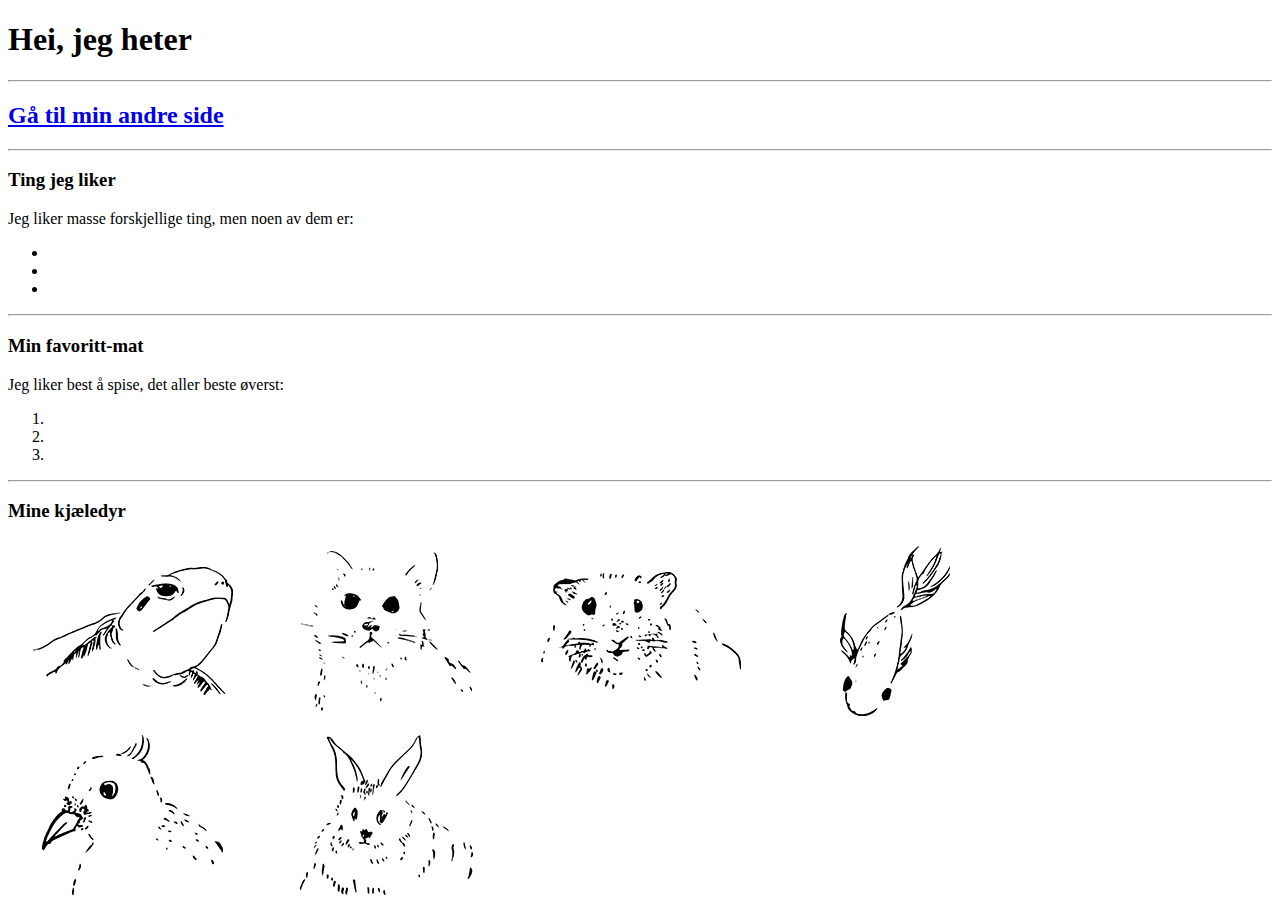
==== index.html @ c3714e86 "Testside ting" ====
<!DOCTYPE html>
<html>
<!--
  Laget ved hjelp av jsbin.com
  Kilden kan redigeres via http://jsbin.com/oxonob/15/edit
-->
  <head>
    <!-- "Hodet" på siden : her putter vi ting vi vil fortelle nettleseren om siden vår, men som vi ikke skal vise -->
    <meta charset="UTF-8">
    <title>En side om meg</title>
  <style id="jsbin-css"></style></head>
  
  <body>
    <!-- "Kroppen" til siden: her putter vi alt det vi vil vise på siden vår -->
    
    <!-- Hvorfor ikke starte med en overskrift for å si hei? -->
    <h1>Hei, jeg heter <!-- Skriv navnet ditt her --></h1>
    
    <hr>
    
    <!-- Ta en kikk på disse linkene. Hvor fører de hen? -->
    <h2><a href="om_meg_side_2.html"> Gå til min andre side </a></h2>
    
    <hr>
    
    <!-- Fortell litt mer om tingene du liker -->
    
    <!-- Husker du linkene ovenfor? La du merke til at ID attributten under her er den samme som adressen til en av linkene? -->
    <h3 id="liker"> Ting jeg liker</h3>
    <p>Jeg liker masse forskjellige ting, men noen av dem er:</p>
    <ul>
      <li><!-- Skriv hva du liker her --></li>
      <li><!-- Skriv hva du liker her --></li>
      <li><!-- Skriv hva du liker her --></li>
    </ul>
    
    
    <p><!-- Skriv litt om favoritt-hobbyen din her --></p>
    
    <hr>
   
    <h3 id="mat">Min favoritt-mat</h3>
    <p>Jeg liker best å spise, det aller beste øverst:</p>
    <ol>
      <li><!-- Skriv det du liker aller best her --></li>
      <li><!-- Skriv det du liker nest best her --></li>
      <li><!-- Skriv det du liker tredje best her --></li>
    </ol>
    
    <hr>
    
    <h3 id="dyr">Mine kjæledyr</h3>
    
    <!-- Hvilken av disse kjæledyrene har du, eller har du lyst på å ha? -->
    <img src="bilder/skilpadde.png" alt="Skilpadde">
    <img src="bilder/katt.png" alt="Katt">
    <img src="bilder/hamster.png" alt="Hamster">
    <img src="bilder/gullfisk.png" alt="Gullfisk">
    <img src="bilder/papegoye.png" alt="Papegøye">
    <img src="bilder/kanin.png" alt="Kanin">
    
    
    
  <script>

</script>
</body>
</html>
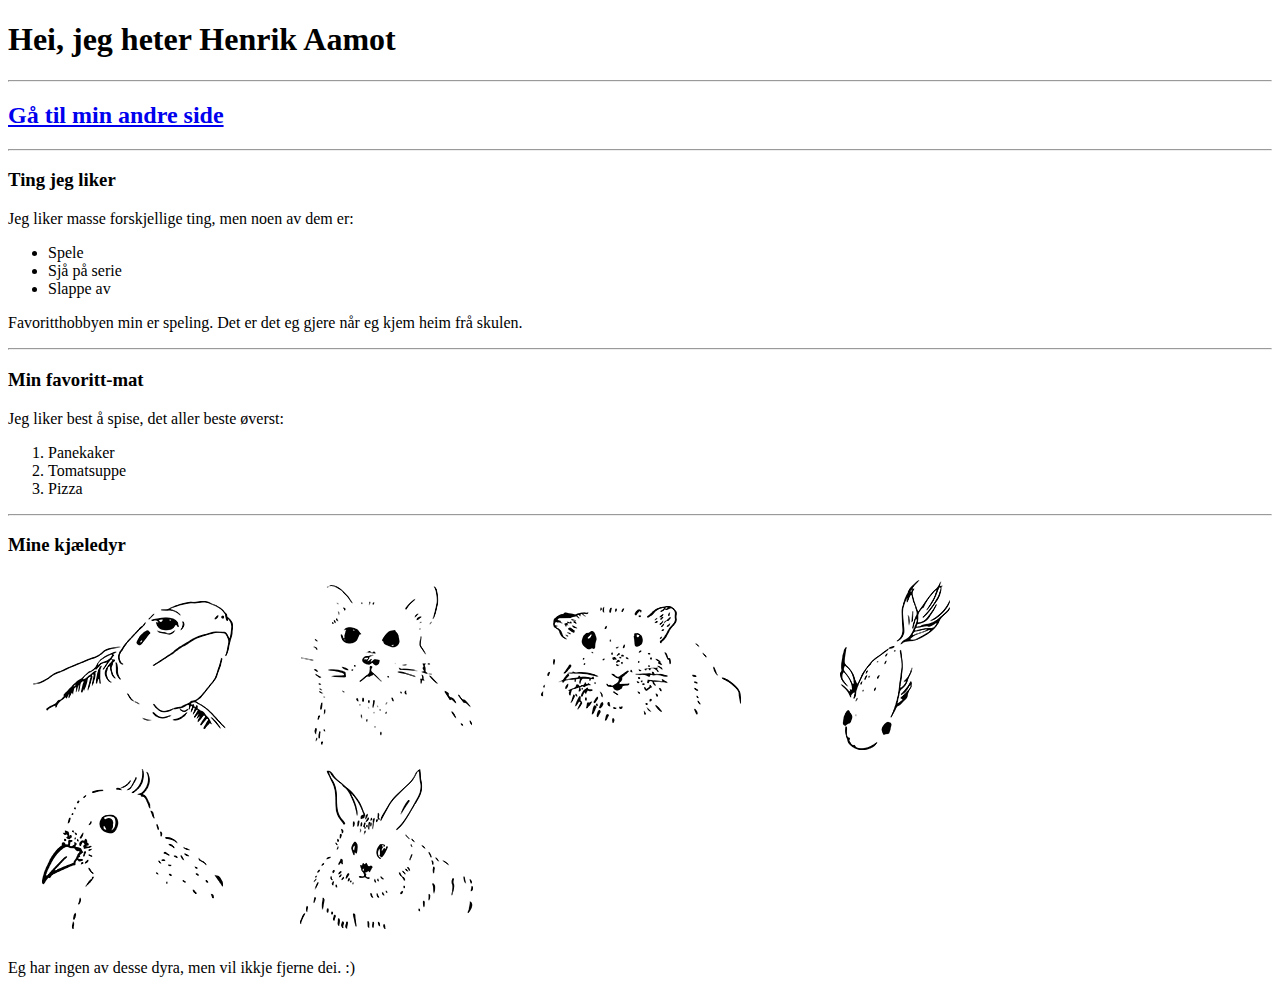
==== commit d24229c1: "Add files via upload" ====
--- a/index.html
+++ b/index.html
@@ -1,68 +1,69 @@
-<!DOCTYPE html>
-<html>
-<!--
-  Laget ved hjelp av jsbin.com
-  Kilden kan redigeres via http://jsbin.com/oxonob/15/edit
--->
-  <head>
-    <!-- "Hodet" på siden : her putter vi ting vi vil fortelle nettleseren om siden vår, men som vi ikke skal vise -->
-    <meta charset="UTF-8">
-    <title>En side om meg</title>
-  <style id="jsbin-css"></style></head>
-  
-  <body>
-    <!-- "Kroppen" til siden: her putter vi alt det vi vil vise på siden vår -->
-    
-    <!-- Hvorfor ikke starte med en overskrift for å si hei? -->
-    <h1>Hei, jeg heter <!-- Skriv navnet ditt her --></h1>
-    
-    <hr>
-    
-    <!-- Ta en kikk på disse linkene. Hvor fører de hen? -->
-    <h2><a href="om_meg_side_2.html"> Gå til min andre side </a></h2>
-    
-    <hr>
-    
-    <!-- Fortell litt mer om tingene du liker -->
-    
-    <!-- Husker du linkene ovenfor? La du merke til at ID attributten under her er den samme som adressen til en av linkene? -->
-    <h3 id="liker"> Ting jeg liker</h3>
-    <p>Jeg liker masse forskjellige ting, men noen av dem er:</p>
-    <ul>
-      <li><!-- Skriv hva du liker her --></li>
-      <li><!-- Skriv hva du liker her --></li>
-      <li><!-- Skriv hva du liker her --></li>
-    </ul>
-    
-    
-    <p><!-- Skriv litt om favoritt-hobbyen din her --></p>
-    
-    <hr>
-   
-    <h3 id="mat">Min favoritt-mat</h3>
-    <p>Jeg liker best å spise, det aller beste øverst:</p>
-    <ol>
-      <li><!-- Skriv det du liker aller best her --></li>
-      <li><!-- Skriv det du liker nest best her --></li>
-      <li><!-- Skriv det du liker tredje best her --></li>
-    </ol>
-    
-    <hr>
-    
-    <h3 id="dyr">Mine kjæledyr</h3>
-    
-    <!-- Hvilken av disse kjæledyrene har du, eller har du lyst på å ha? -->
-    <img src="bilder/skilpadde.png" alt="Skilpadde">
-    <img src="bilder/katt.png" alt="Katt">
-    <img src="bilder/hamster.png" alt="Hamster">
-    <img src="bilder/gullfisk.png" alt="Gullfisk">
-    <img src="bilder/papegoye.png" alt="Papegøye">
-    <img src="bilder/kanin.png" alt="Kanin">
-    
-    
-    
-  <script>
-
-</script>
-</body>
-</html>
+<!DOCTYPE html>
+<html>
+<!--
+  Laget ved hjelp av jsbin.com
+  Kilden kan redigeres via http://jsbin.com/oxonob/15/edit
+-->
+  <head>
+    <!-- "Hodet" på siden : her putter vi ting vi vil fortelle nettleseren om siden vår, men som vi ikke skal vise -->
+    <meta charset="UTF-8">
+    <title>En side om meg</title>
+  <style id="jsbin-css"></style></head>
+  
+  <body>
+    <!-- "Kroppen" til siden: her putter vi alt det vi vil vise på siden vår -->
+    
+    <!-- Hvorfor ikke starte med en overskrift for å si hei? -->
+    <h1>Hei, jeg heter Henrik Aamot</h1>
+    
+    <hr>
+    
+    <!-- Ta en kikk på disse linkene. Hvor fører de hen? -->
+    <h2><a href="om_meg_side_2.html"> Gå til min andre side </a></h2>
+    
+    <hr>
+    
+    <!-- Fortell litt mer om tingene du liker -->
+    
+    <!-- Husker du linkene ovenfor? La du merke til at ID attributten under her er den samme som adressen til en av linkene? -->
+    <h3 id="liker"> Ting jeg liker</h3>
+    <p>Jeg liker masse forskjellige ting, men noen av dem er:</p>
+    <ul>
+      <li>Spele</li>
+      <li>Sjå på serie</li>
+      <li>Slappe av</li>
+    </ul>
+    
+    
+    <p>Favoritthobbyen min er speling. Det er det eg gjere når eg kjem heim frå skulen.</p>
+    
+    <hr>
+   
+    <h3 id="mat">Min favoritt-mat</h3>
+    <p>Jeg liker best å spise, det aller beste øverst:</p>
+    <ol>
+      <li>Panekaker</li>
+      <li>Tomatsuppe</li>
+      <li>Pizza</li>
+    </ol>
+    
+    <hr>
+    
+    <h3 id="dyr">Mine kjæledyr</h3>
+    
+    <!-- Hvilken av disse kjæledyrene har du, eller har du lyst på å ha? -->
+    <img src="bilder/skilpadde.png" alt="Skilpadde">
+    <img src="bilder/katt.png" alt="Katt">
+    <img src="bilder/hamster.png" alt="Hamster">
+    <img src="bilder/gullfisk.png" alt="Gullfisk">
+    <img src="bilder/papegoye.png" alt="Papegøye">
+    <img src="bilder/kanin.png" alt="Kanin">
+    <p> Eg har ingen av desse dyra, men vil ikkje fjerne dei. :)</p>
+    
+    
+    
+  <script>
+
+</script>
+</body>
+</html>
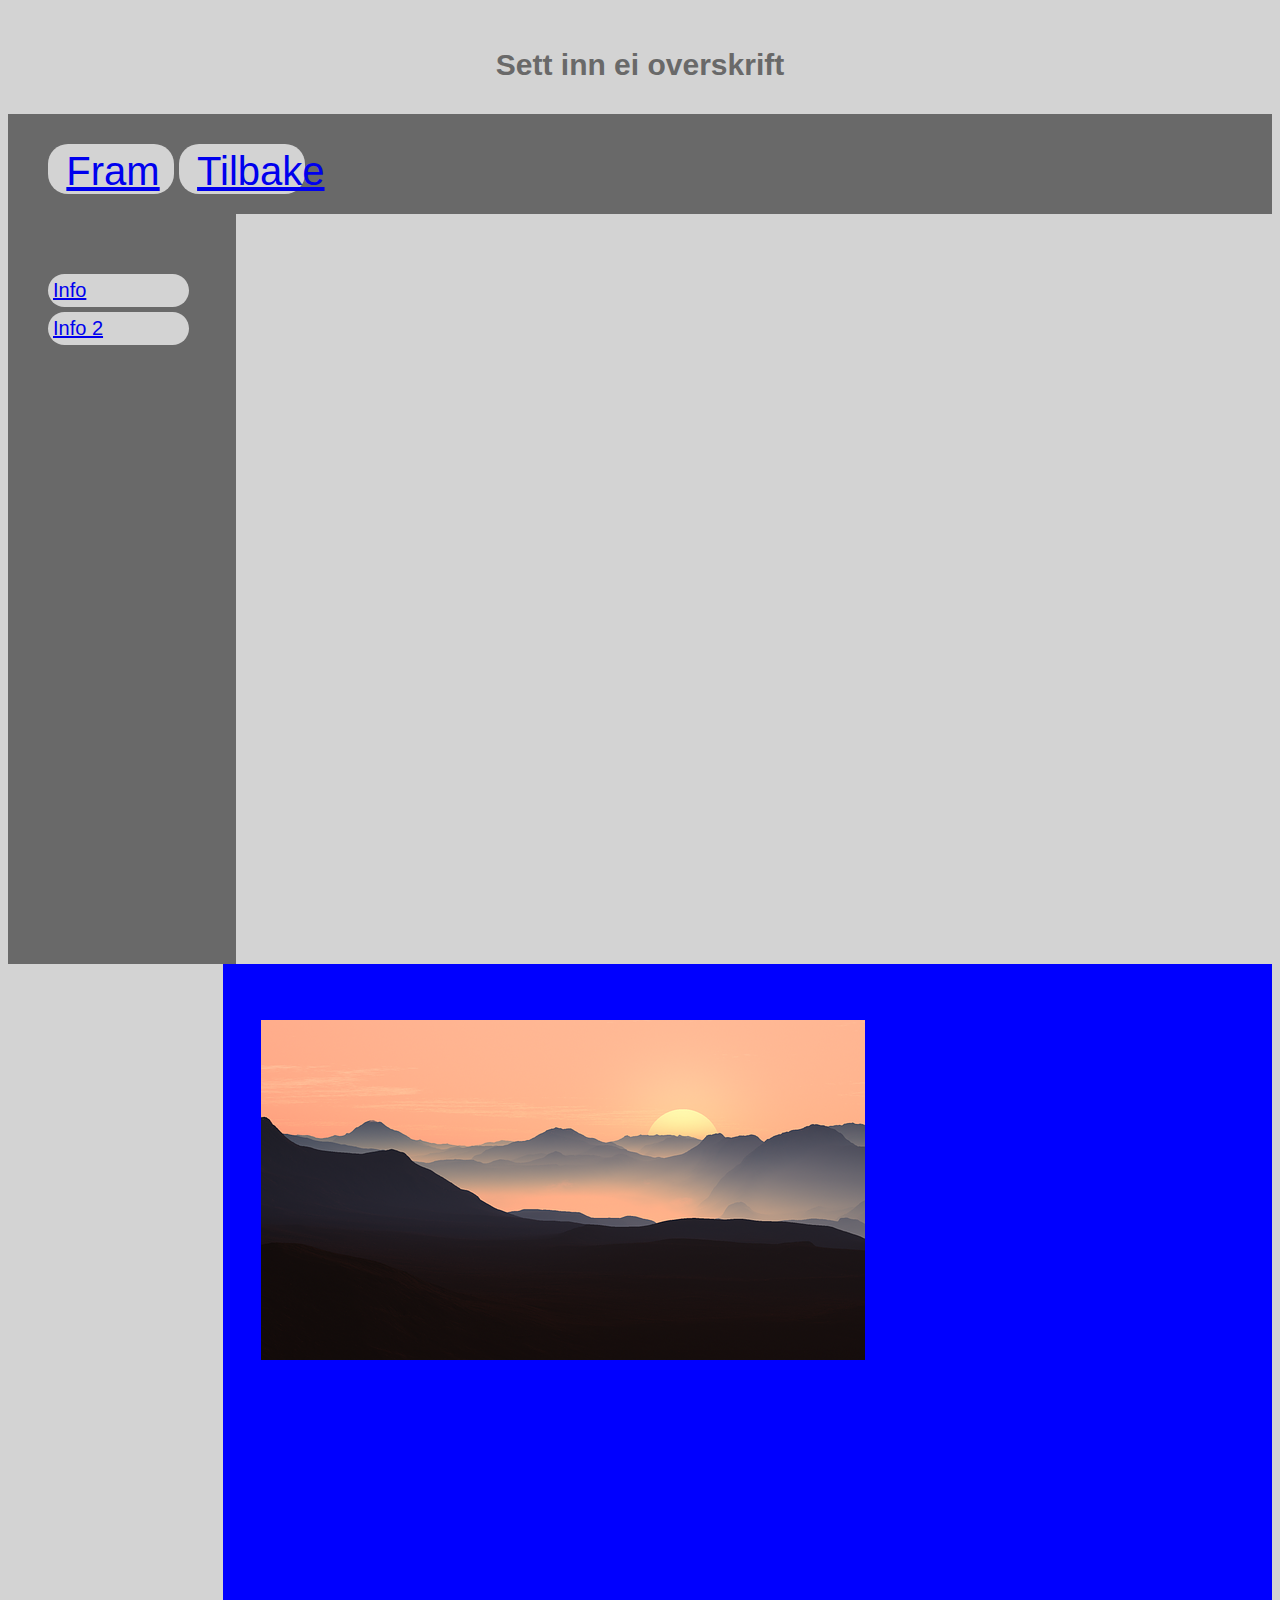
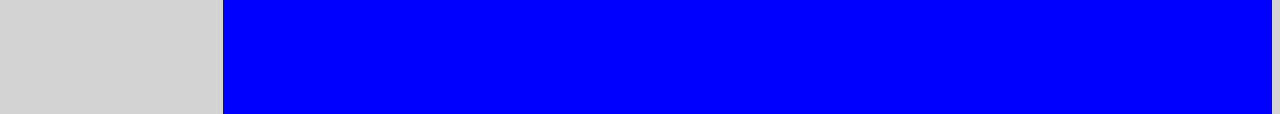
==== commit 6b9a821c: "Update and rename HTML Info Fram 1.html to index.html" ====
--- a/index.html
+++ b/index.html
@@ -1,69 +1,42 @@
 <!DOCTYPE html>
-<html>
-<!--
-  Laget ved hjelp av jsbin.com
-  Kilden kan redigeres via http://jsbin.com/oxonob/15/edit
--->
-  <head>
-    <!-- "Hodet" på siden : her putter vi ting vi vil fortelle nettleseren om siden vår, men som vi ikke skal vise -->
-    <meta charset="UTF-8">
-    <title>En side om meg</title>
-  <style id="jsbin-css"></style></head>
-  
-  <body>
-    <!-- "Kroppen" til siden: her putter vi alt det vi vil vise på siden vår -->
-    
-    <!-- Hvorfor ikke starte med en overskrift for å si hei? -->
-    <h1>Hei, jeg heter Henrik Aamot</h1>
-    
-    <hr>
-    
-    <!-- Ta en kikk på disse linkene. Hvor fører de hen? -->
-    <h2><a href="om_meg_side_2.html"> Gå til min andre side </a></h2>
-    
-    <hr>
-    
-    <!-- Fortell litt mer om tingene du liker -->
-    
-    <!-- Husker du linkene ovenfor? La du merke til at ID attributten under her er den samme som adressen til en av linkene? -->
-    <h3 id="liker"> Ting jeg liker</h3>
-    <p>Jeg liker masse forskjellige ting, men noen av dem er:</p>
-    <ul>
-      <li>Spele</li>
-      <li>Sjå på serie</li>
-      <li>Slappe av</li>
-    </ul>
-    
-    
-    <p>Favoritthobbyen min er speling. Det er det eg gjere når eg kjem heim frå skulen.</p>
-    
-    <hr>
-   
-    <h3 id="mat">Min favoritt-mat</h3>
-    <p>Jeg liker best å spise, det aller beste øverst:</p>
-    <ol>
-      <li>Panekaker</li>
-      <li>Tomatsuppe</li>
-      <li>Pizza</li>
-    </ol>
-    
-    <hr>
-    
-    <h3 id="dyr">Mine kjæledyr</h3>
-    
-    <!-- Hvilken av disse kjæledyrene har du, eller har du lyst på å ha? -->
-    <img src="bilder/skilpadde.png" alt="Skilpadde">
-    <img src="bilder/katt.png" alt="Katt">
-    <img src="bilder/hamster.png" alt="Hamster">
-    <img src="bilder/gullfisk.png" alt="Gullfisk">
-    <img src="bilder/papegoye.png" alt="Papegøye">
-    <img src="bilder/kanin.png" alt="Kanin">
-    <p> Eg har ingen av desse dyra, men vil ikkje fjerne dei. :)</p>
-    
-    
-    
-  <script>
+<html lang="en">
+<head>
+    <meta charset="utf-8">
+    <link rel="stylesheet" type="text/css" href="CSS%20kode%20test.css">
+    <link rel="stylesheet" type="text/css" href="CSS%20sideoppbygging%20test.css">
+</head>
 
-</script>
-</body>
-</html>
+<body>
+
+    <div id="heading">
+        <h1 id="heading">Sett inn ei overskrift</h1>
+    </div>
+
+    <div id="sidebar">
+        <ul class="sidebar">
+            <li class="sidebar glow">
+                <a class="sidebar" href="HTML%20Info%20Fram%201.html">Fram</a>
+            </li>
+            <li class="sidebar">
+                <a class="sidebar" href="HTML%20Info%20Tilbake%201.html">Tilbake</a>
+            </li>
+        </ul>
+    </div>
+
+    <div id="downbar">
+        <ul class="downbar">
+            <li class="downbar glow">
+                <a class="downbar" href="HTML%20Info%20Fram%201.html">Info</a>
+            </li>
+            <li class="downbar">
+                <a class="downbar" href="HTML%20Info%20Fram%202.html">Info 2</a>
+            </li>
+        </ul>
+    </div>
+
+    <div id="informasjon">
+        <p></p>
+        <img style="margin-left: auto" src="evening-55067__340.webp" alt="Just some picture">
+    </div>
+
+</body></html>
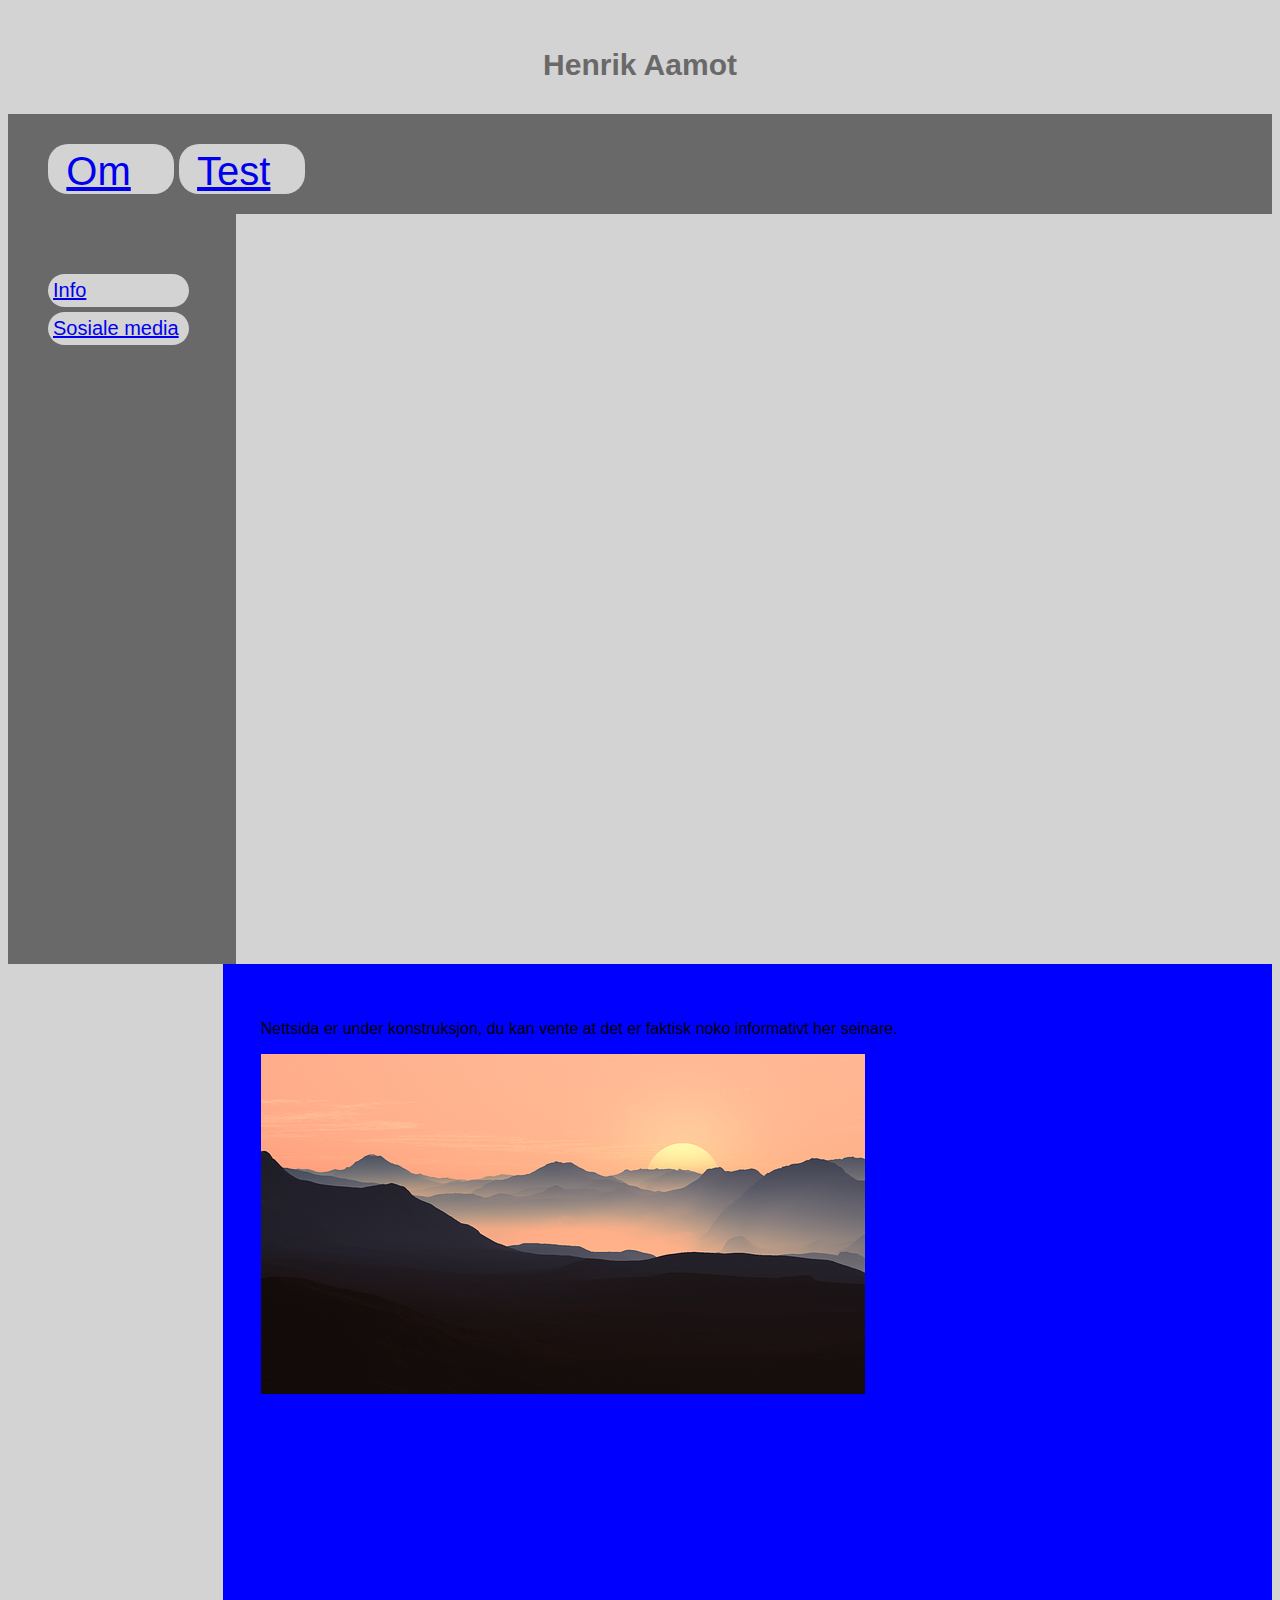
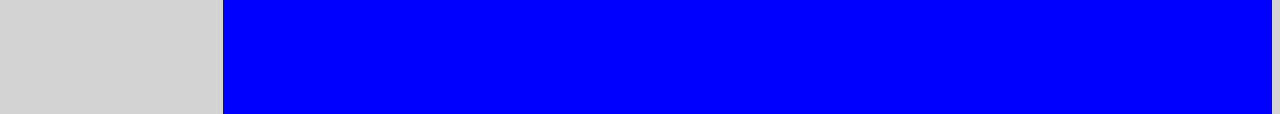
==== commit c5f21791: "Update index.html" ====
--- a/index.html
+++ b/index.html
@@ -9,16 +9,19 @@
 <body>
 
     <div id="heading">
-        <h1 id="heading">Sett inn ei overskrift</h1>
+        <h1 id="heading">Henrik Aamot</h1>
     </div>
 
     <div id="sidebar">
         <ul class="sidebar">
             <li class="sidebar glow">
-                <a class="sidebar" href="HTML%20Info%20Fram%201.html">Fram</a>
+                <a class="sidebar" href=#>Om</a>
             </li>
             <li class="sidebar">
-                <a class="sidebar" href="HTML%20Info%20Tilbake%201.html">Tilbake</a>
+                <a class="sidebar" href=#>Test</a>
+            </li>
+            <li>
+                <a class="sidebar" href=#></a>
             </li>
         </ul>
     </div>
@@ -29,13 +32,13 @@
                 <a class="downbar" href="HTML%20Info%20Fram%201.html">Info</a>
             </li>
             <li class="downbar">
-                <a class="downbar" href="HTML%20Info%20Fram%202.html">Info 2</a>
+                <a class="downbar" href="HTML%20Info%20Fram%202.html">Sosiale media</a>
             </li>
         </ul>
     </div>
 
     <div id="informasjon">
-        <p></p>
+        <p>Nettsida er under konstruksjon, du kan vente at det er faktisk noko informativt her seinare.</p>
         <img style="margin-left: auto" src="evening-55067__340.webp" alt="Just some picture">
     </div>
 
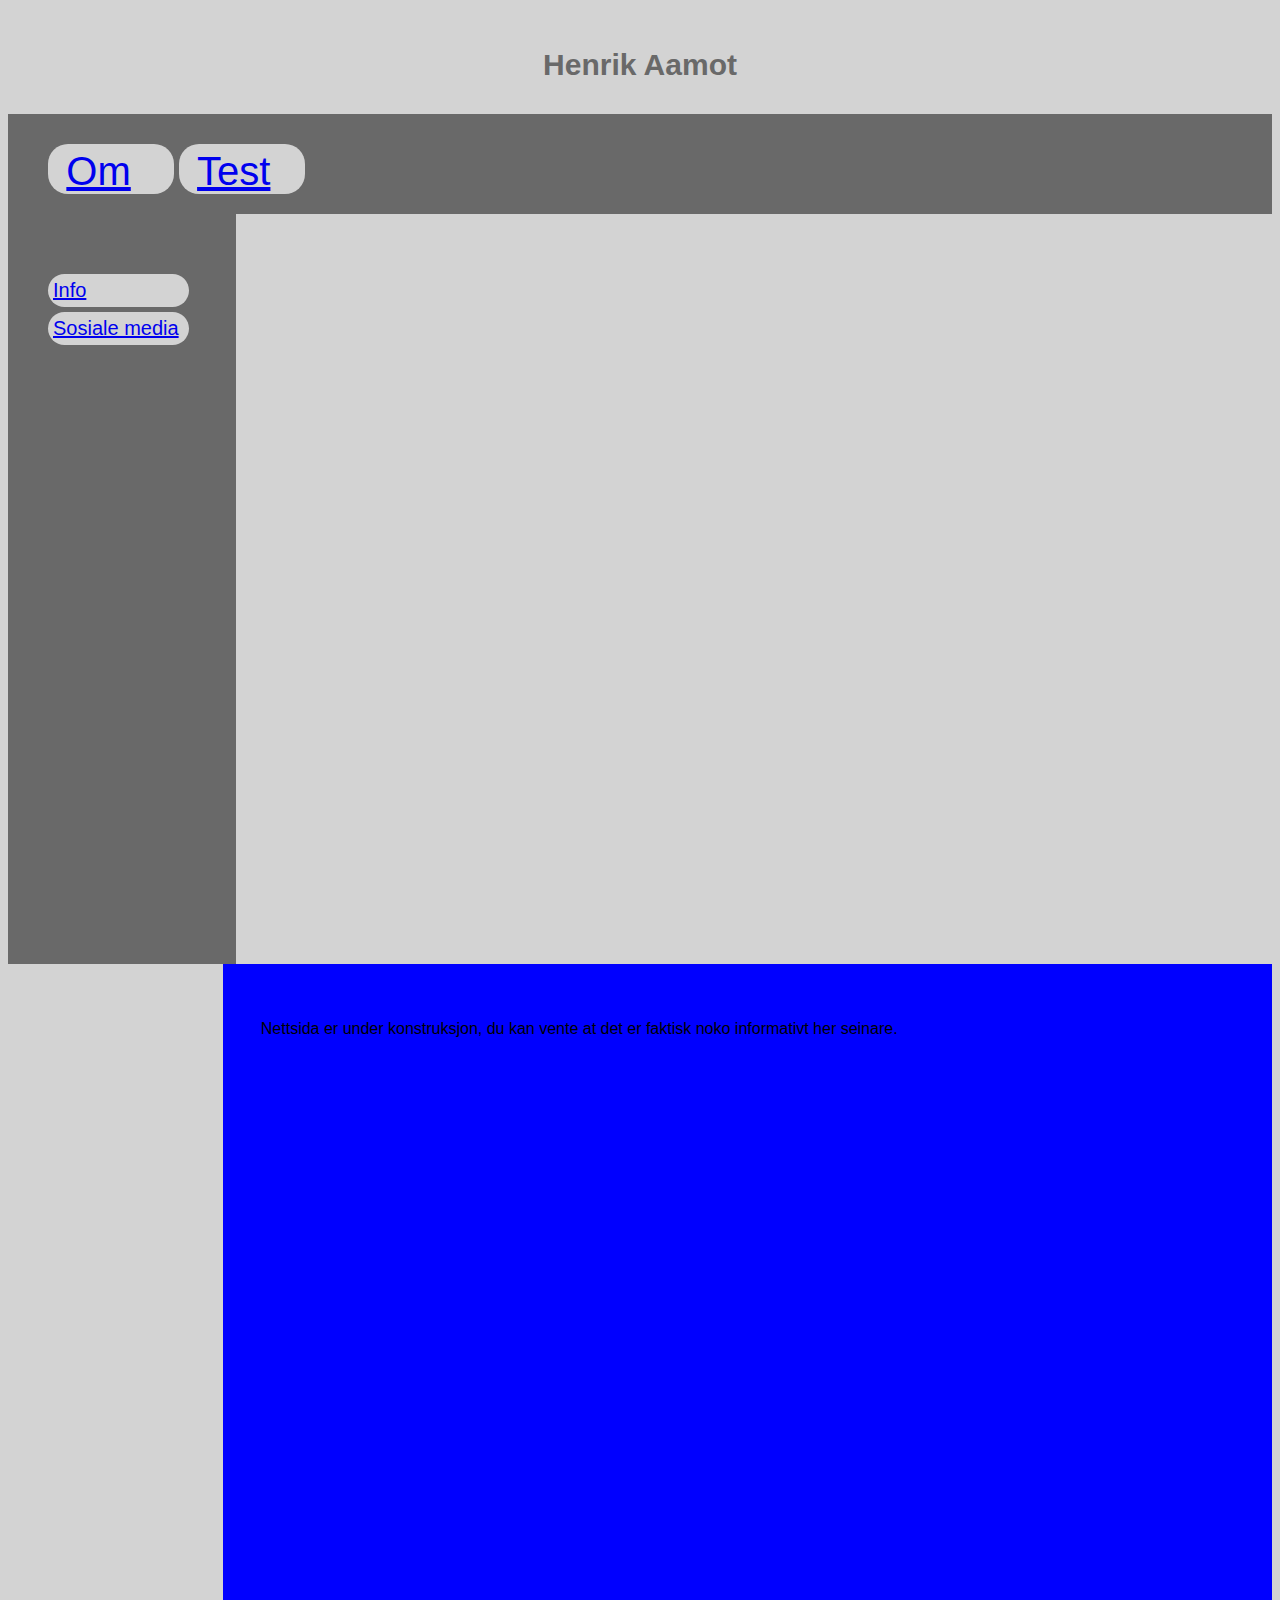
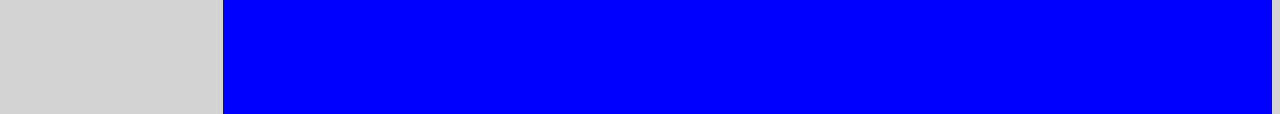
==== commit cf014f74: "Update index.html" ====
--- a/index.html
+++ b/index.html
@@ -39,7 +39,6 @@
 
     <div id="informasjon">
         <p>Nettsida er under konstruksjon, du kan vente at det er faktisk noko informativt her seinare.</p>
-        <img style="margin-left: auto" src="evening-55067__340.webp" alt="Just some picture">
     </div>
 
 </body></html>
